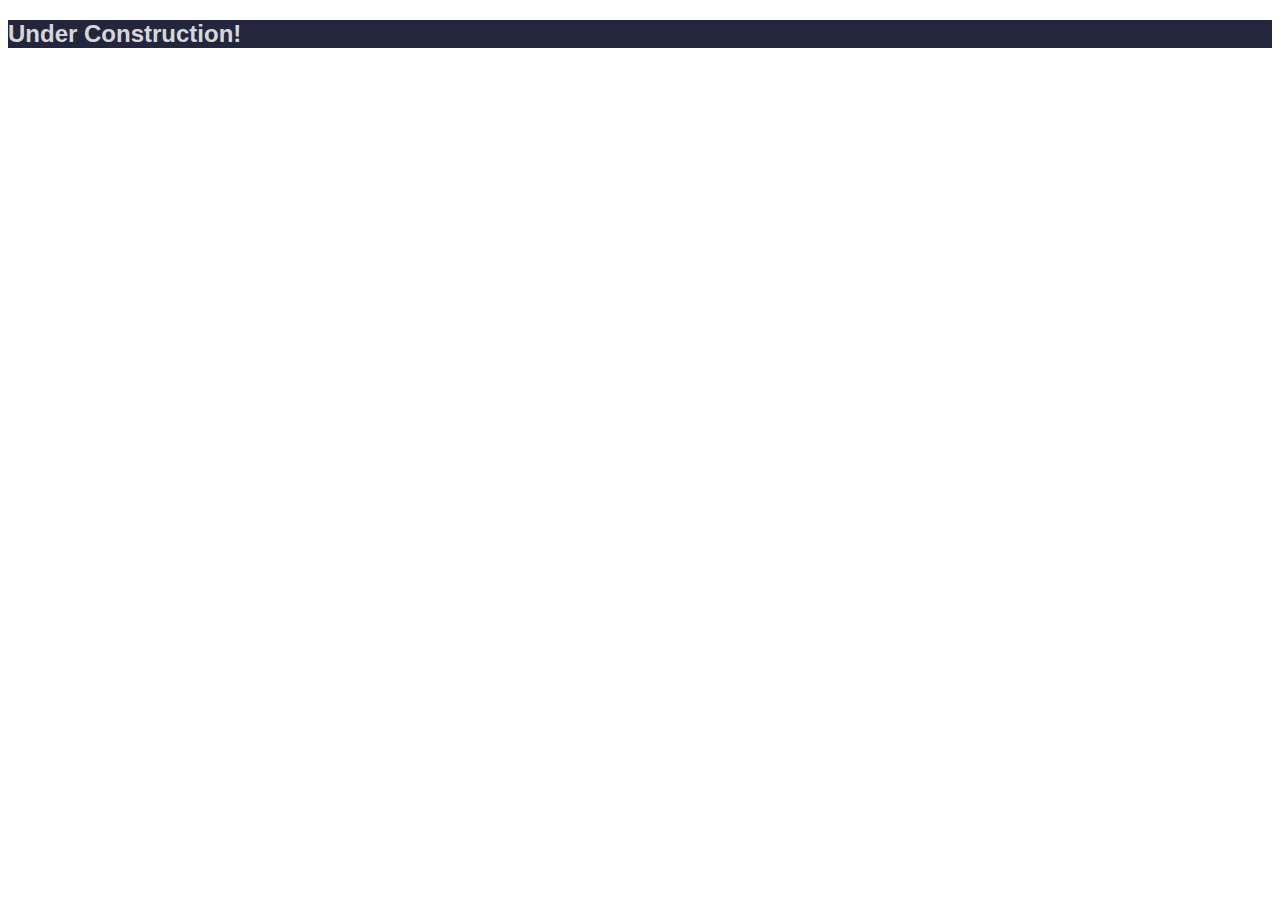
==== learnMore.html @ eca0f921 "initial commit" ====
<!doctype html>
<html lang="en">
  <head>
    <!-- Required meta tags -->
    <meta charset="utf-8">
    <meta name="viewport" content="width=device-width, initial-scale=1">

    <!-- Bootstrap CSS -->
    <link href="https://cdn.jsdelivr.net/npm/bootstrap@5.1.3/dist/css/bootstrap.min.css" rel="stylesheet" integrity="sha384-1BmE4kWBq78iYhFldvKuhfTAU6auU8tT94WrHftjDbrCEXSU1oBoqyl2QvZ6jIW3" crossorigin="anonymous">
    
    <!-- CSS --> 
    <link rel="stylesheet" href="style.css">

    <title>Learn Mayo!</title>
  </head>
  <body>
    <!-- Introduction -->
    
    <div class="container">
      <div class="row text-center title-introduction">
        <div class="col">
          <h2>Under Construction!</h2>
        </div>
      </div>
      <div class="row">
        <div class="col">
        </div>
      </div>
    </div>

    <script src="https://cdn.jsdelivr.net/npm/bootstrap@5.1.3/dist/js/bootstrap.bundle.min.js" integrity="sha384-ka7Sk0Gln4gmtz2MlQnikT1wXgYsOg+OMhuP+IlRH9sENBO0LRn5q+8nbTov4+1p" crossorigin="anonymous"></script>


  </body>
</html>
---- style.css ----
body {
  font-family: Sans-Serif;
}


.jumbotron {
  background-color: #bbc4ce;
  padding-top: 5rem;
}

.about-text, {
  color: #222;
}

.about-container {
  padding: 5px 10px;
}

.project-title {
  background-color: #bbc4ce;
}
.footer {
  color: #eaeaeaea;
  width: 100%;
  background: #23263c;
}

.card-text {
  color: #222;
}

.social-title {
  font-weight: 400;
  color: #eaeaeaea;
}

.row-about {
  opacity: 70%;
}

.instagram-icon {
  display: flex;
  justify-content: center;
}

.row-description-sosial {
  margin: 0px;
  opacity: 70%;
}

.copyright {
  opacity: 70%;
  font-weight: 350;
}

.content-title {
  color: #222;
}

.title-introduction {
  color: #eaeaeaea;
  background: #23263c;
}

.content-page {
  padding-top: 5rem;
}
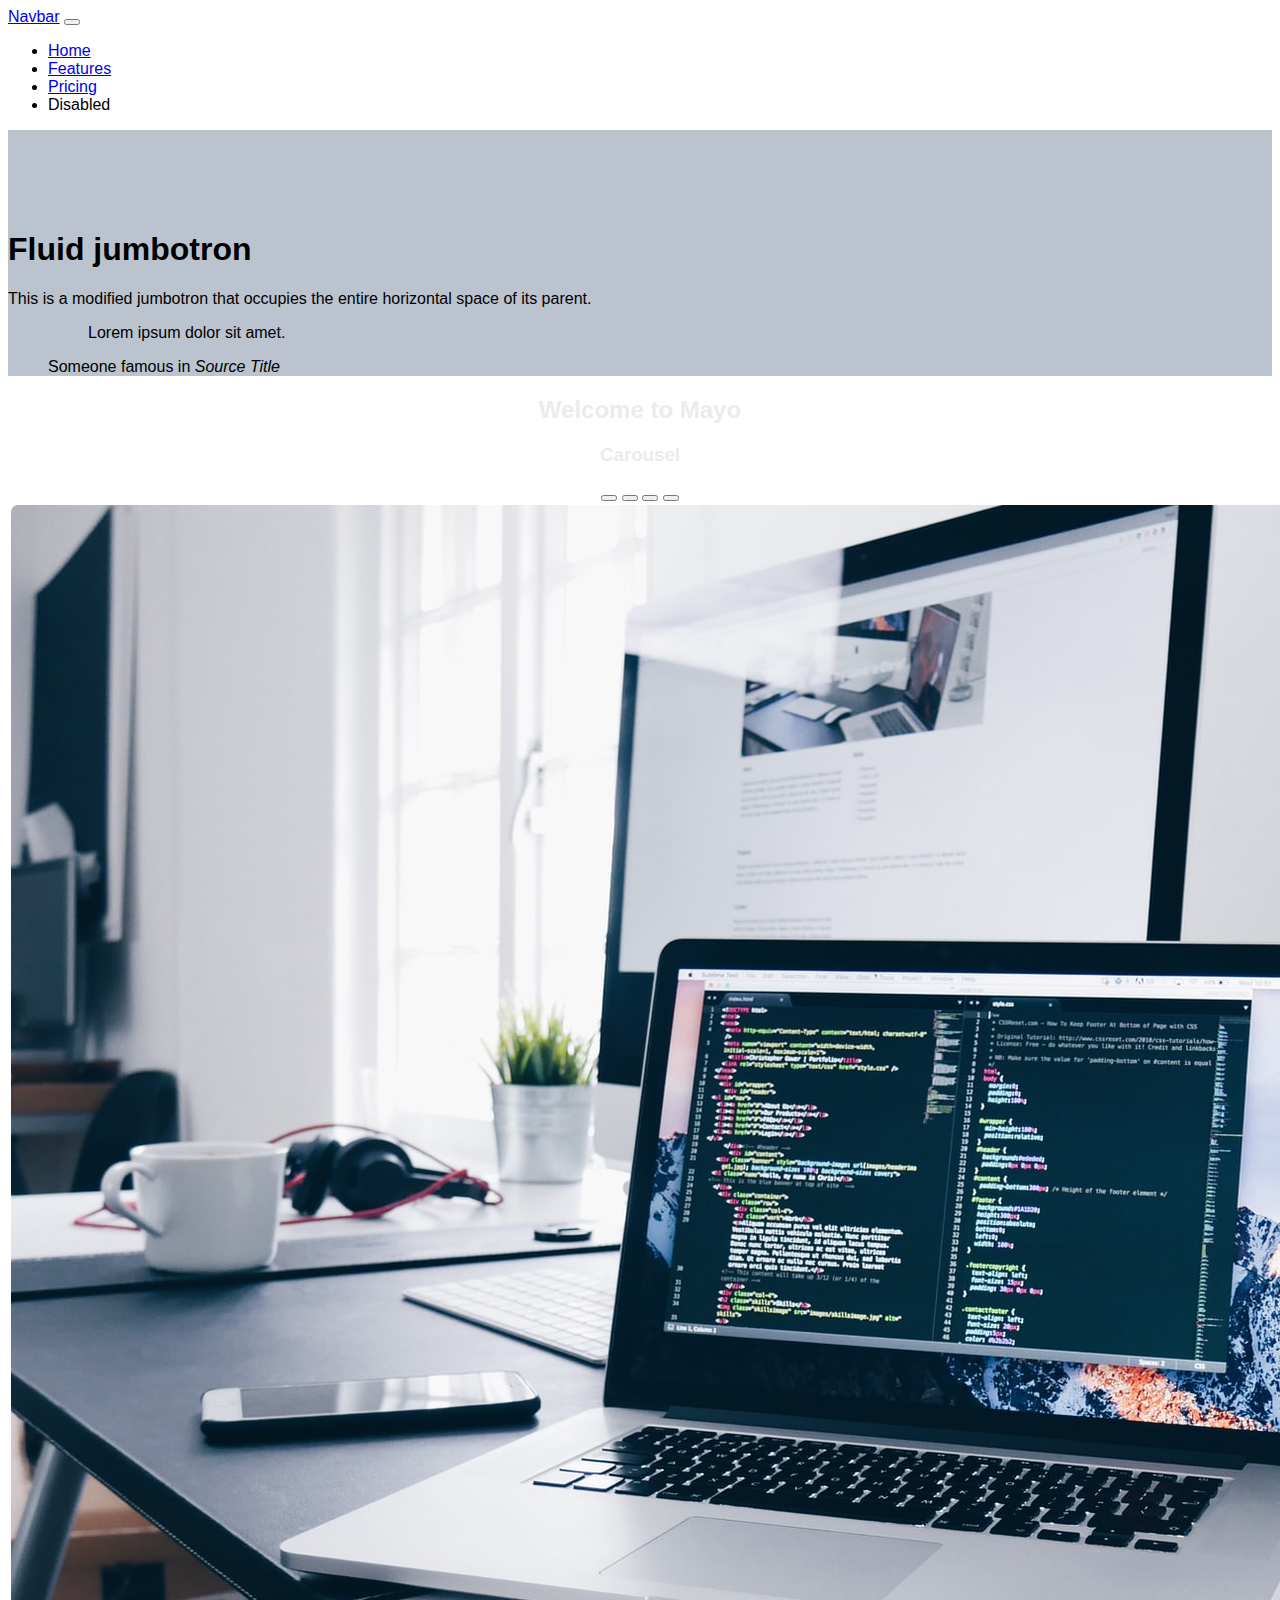
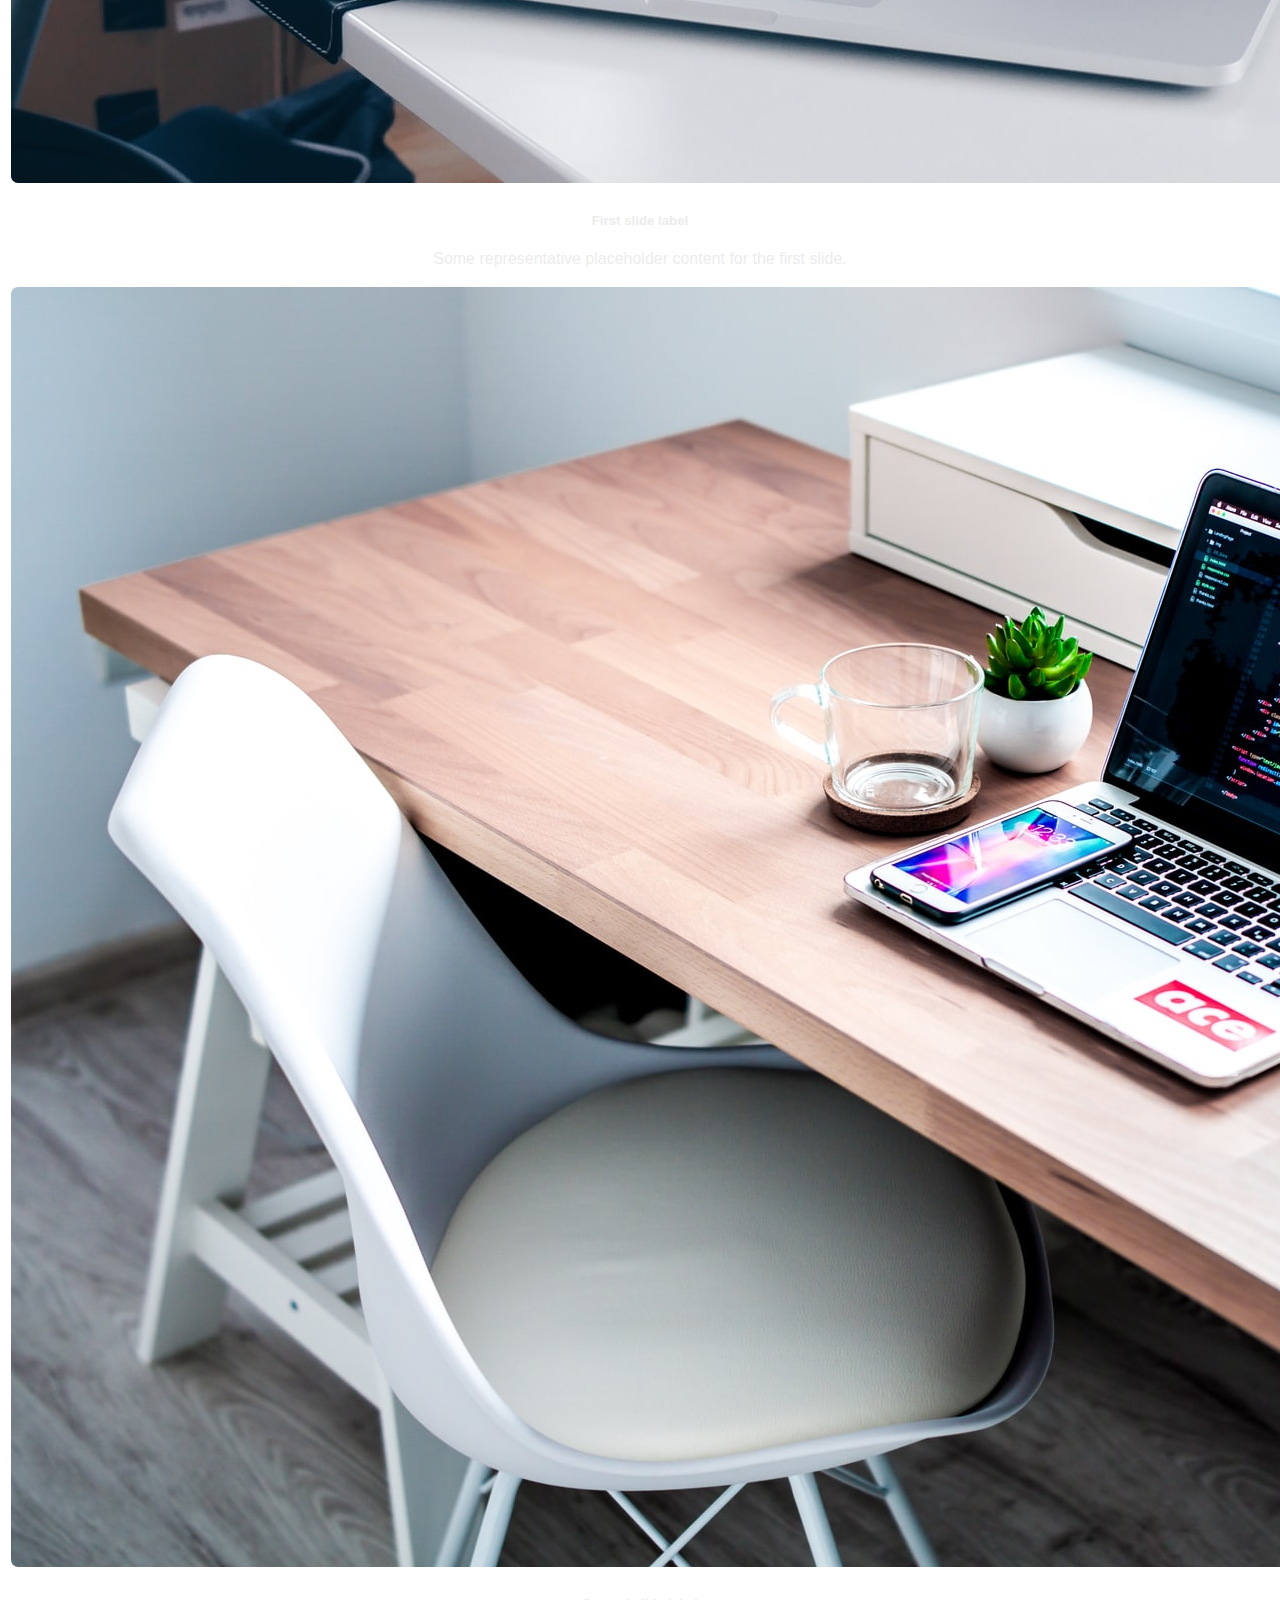
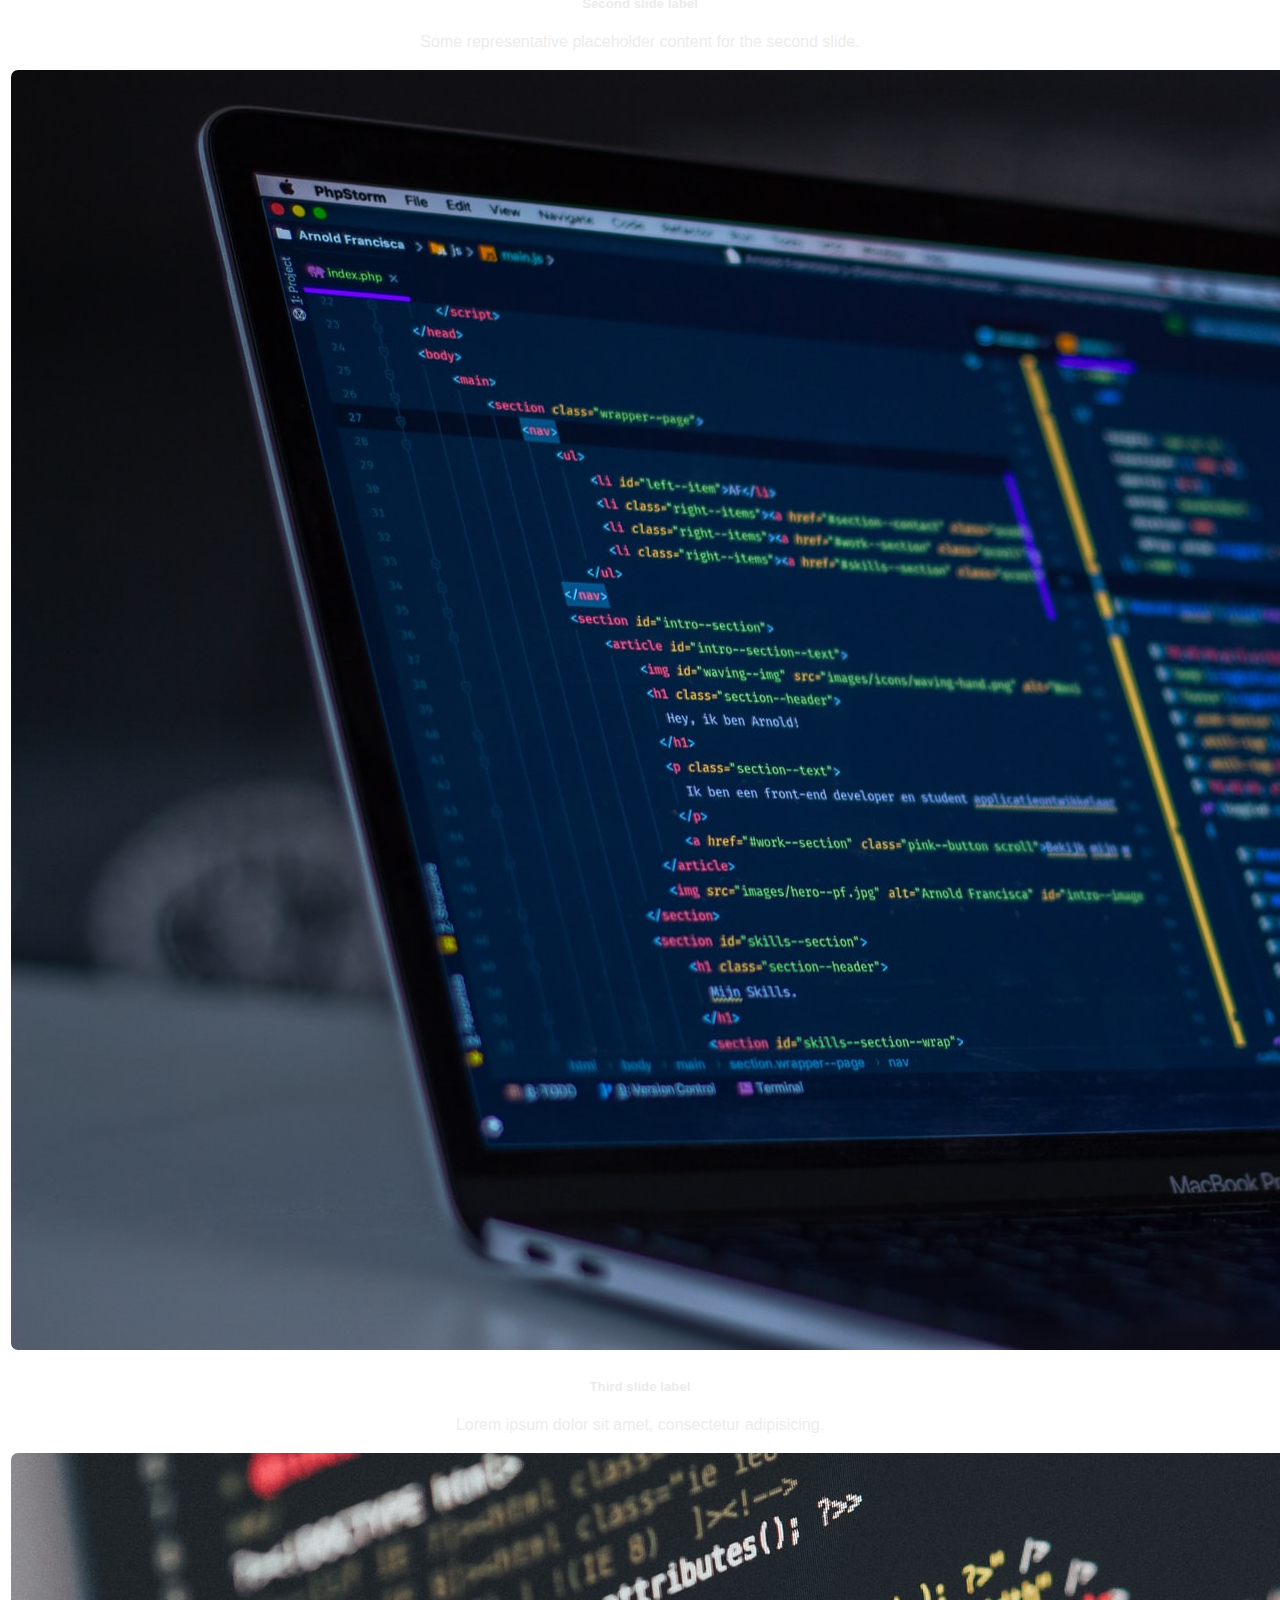
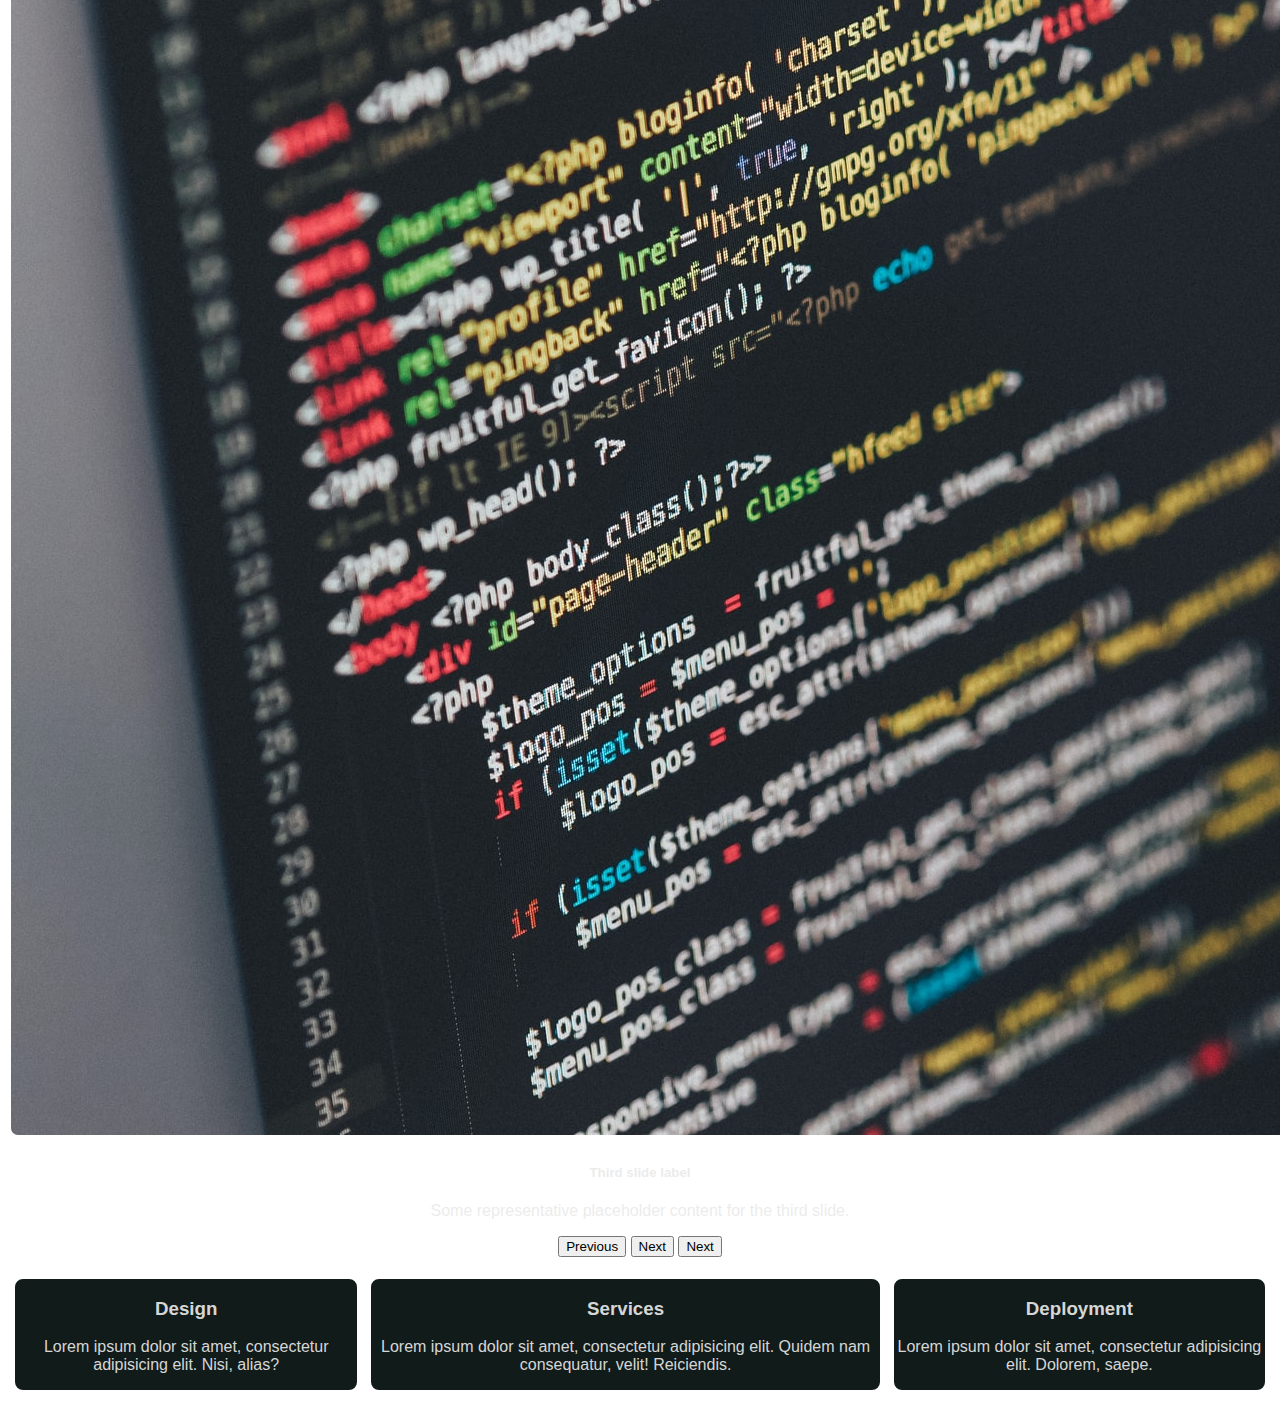
==== commit bf342442: "updated some navbar, jumbotron, and carousel on learnmore.html pages" ====
--- a/learnMore.html
+++ b/learnMore.html
@@ -14,20 +14,187 @@
     <title>Learn Mayo!</title>
   </head>
   <body>
-    <!-- Introduction -->
-    
-    <div class="container">
-      <div class="row text-center title-introduction">
-        <div class="col">
-          <h2>Under Construction!</h2>
-        </div>
-      </div>
-      <div class="row">
-        <div class="col">
-        </div>
+    <!-- Navbar -->
+    
+    <nav class="navbar navbar-expand-lg navbar-dark bg-dark fixed-top">
+      <div class="container-fluid">
+        <a class="navbar-brand" href="#">Navbar</a>
+        <button class="navbar-toggler" type="button" data-bs-toggle="collapse" data-bs-target="#navbarNav" aria-controls="navbarNav" aria-expanded="false" aria-label="Toggle navigation">
+          <span class="navbar-toggler-icon" ></span>
+        </button>
+        <div class="collapse navbar-collapse" id="navbarNav">
+          <ul class="navbar-nav">
+            <li class="nav-item">
+              <a class="nav-link active" aria-current="page" href="#" >Home</a>
+            </li>
+            <li class="nav-item">
+              <a class="nav-link" href="#">Features</a>
+            </li>
+            <li class="nav-item">
+              <a class="nav-link" href="#">Pricing</a>
+            </li>
+            <li class="nav-item">
+              <a class="nav-link disabled">Disabled</a>
+            </li>
+          </ul>
+        </div>
+      </div>
+    </nav>
+    
+    <!-- Jumbotron -->
+    
+    <div class="jumbotron jumbotron-fluid">
+      <div class="container">
+        <h1 class="display-4">Fluid jumbotron</h1>
+        <p class="lead">This is a modified jumbotron that occupies the entire horizontal space of its parent.</p>
+        
+        <figure>
+          <blockquote class="blockquote">
+            <p>Lorem ipsum dolor sit amet.</p>
+          </blockquote>
+          <figcaption class="blockquote-footer">
+            Someone famous in <cite title="Source Title">Source Title</cite>
+          </figcaption>
+        </figure>
+        
       </div>
     </div>
-
+    
+    <!-- Carousel -->
+    
+    <div class="container-fluid outer-carousel bg-dark p-3">
+      <h2>Welcome to Mayo</h2>
+      <div class="container justify-content-center">
+        <div class="row text-center">
+          <h3 style="color:#eaeaeaea">Carousel</h3>
+          <div class="col">
+            
+            <div id="carouselExampleCaptions" class="carousel slide" data-bs-ride="carousel">
+                  <div class="carousel-indicators">
+                    <button type="button" data-bs-target="#carouselExampleCaptions" data-bs-slide-to="0" class="active" aria-current="true" aria-label="Slide 1"></button>
+                    <button type="button" data-bs-target="#carouselExampleCaptions" data-bs-slide-to="1" aria-label="Slide 2"></button>
+                    <button type="button" data-bs-target="#carouselExampleCaptions" data-bs-slide-to="2" aria-label="Slide 3"></button>
+                    <button type="button" data-bs-target="#carouselExampleCaptions" data-bs-slide-to="3" aria-label="Slide 4"></button>
+                  </div>
+                  <div class="carousel-inner">
+                    <div class="carousel-item active">
+                      <img src="img/carouselimg/carousel1.jpg" class="d-block w-100" alt="...">
+                      <div class="carousel-caption d-block">
+                        <h5>First slide label</h5>
+                        <p>Some representative placeholder content for the first slide.</p>
+                      </div>
+                    </div>
+                    <div class="carousel-item">
+                      <img src="img/carouselimg/carousel2.jpg" class="d-block w-100" alt="...">
+                      <div class="carousel-caption d-block">
+                        <h5>Second slide label</h5>
+                        <p>Some representative placeholder content for the second slide.</p>
+                      </div>
+                    </div>
+                    <div class="carousel-item">
+                      <img src="img/carouselimg/carousel3.jpg" class="d-block w-100" alt="...">
+                      <div class="carousel-caption d-block">
+                        <h5>Third slide label</h5>
+                        <p>Lorem ipsum dolor sit amet, consectetur adipisicing.</p>
+                      </div>
+                    </div>
+                    <div class="carousel-item">
+                      <img src="img/carouselimg/carousel4.jpg" class="d-block w-100" alt="...">
+                      <div class="carousel-caption d-block">
+                        <h5>Third slide label</h5>
+                        <p>Some representative placeholder content for the third slide.</p>
+                      </div>
+                    </div>
+                  </div>
+                  <button class="carousel-control-prev" type="button" data-bs-target="#carouselExampleCaptions" data-bs-slide="prev">
+                    <span class="carousel-control-prev-icon" aria-hidden="true"></span>
+                    <span class="visually-hidden">Previous</span>
+                  </button>
+                  <button class="carousel-control-next" type="button" data-bs-target="#carouselExampleCaptions" data-bs-slide="next">
+                    <span class="carousel-control-next-icon" aria-hidden="true"></span>
+                    <span class="visually-hidden">Next</span>
+                  </button>
+                  <button class="carousel-control-next" type="button" data-bs-target="#carouselExampleCaptions" data-bs-slide="next">
+                    <span class="carousel-control-next-icon" aria-hidden="true"></span>
+                    <span class="visually-hidden">Next</span>
+                  </button>
+                </div>
+            
+          </div>
+        </div>
+        <div class="row card-carousel">
+          <div class="col">
+           <div class="row card-carousel-container">
+             <div class="col" style="background: #111b1a; color: #eaeaeaea;">
+               <h3 class="text-center">Design</h3>
+               <p>Lorem ipsum dolor sit amet, consectetur adipisicing elit. Nisi, alias?</p>
+             </div>
+             <div class="col" style="background: #111b1a; color: #eaeaeaea;">
+               <h3 class="text-center">Services</h3>
+               <p>Lorem ipsum dolor sit amet, consectetur adipisicing elit. Quidem nam consequatur, velit! Reiciendis.</p>
+             </div>
+             <div class="col" style="background: #111b1a; color: #eaeaeaea;">
+               <h3 class="text-center">Deployment</h3>
+               <p>Lorem ipsum dolor sit amet, consectetur adipisicing elit. Dolorem, saepe.</p>
+             </div>
+           </div>
+          </div>
+        </div>
+      </div>
+    </div>
+    
+    <!--
+    <div id="carouselExampleCaptions" class="carousel slide" data-bs-ride="carousel">
+      <div class="carousel-indicators">
+        <button type="button" data-bs-target="#carouselExampleCaptions" data-bs-slide-to="0" class="active" aria-current="true" aria-label="Slide 1"></button>
+        <button type="button" data-bs-target="#carouselExampleCaptions" data-bs-slide-to="1" aria-label="Slide 2"></button>
+        <button type="button" data-bs-target="#carouselExampleCaptions" data-bs-slide-to="2" aria-label="Slide 3"></button>
+        <button type="button" data-bs-target="#carouselExampleCaptions" data-bs-slide-to="3" aria-label="Slide 4"></button>
+      </div>
+      <div class="carousel-inner">
+        <div class="carousel-item active">
+          <img src="img/carouselimg/carousel1.jpg" class="d-block w-100" alt="...">
+          <div class="carousel-caption d-block">
+            <h5>First slide label</h5>
+            <p>Some representative placeholder content for the first slide.</p>
+          </div>
+        </div>
+        <div class="carousel-item">
+          <img src="img/carouselimg/carousel2.jpg" class="d-block w-100" alt="...">
+          <div class="carousel-caption d-block">
+            <h5>Second slide label</h5>
+            <p>Some representative placeholder content for the second slide.</p>
+          </div>
+        </div>
+        <div class="carousel-item">
+          <img src="img/carouselimg/carousel3.jpg" class="d-block w-100" alt="...">
+          <div class="carousel-caption d-block">
+            <h5>Third slide label</h5>
+            <p>Lorem ipsum dolor sit amet, consectetur adipisicing.</p>
+          </div>
+        </div>
+        <div class="carousel-item">
+          <img src="img/carouselimg/carousel4.jpg" class="d-block w-100" alt="...">
+          <div class="carousel-caption d-block">
+            <h5>Third slide label</h5>
+            <p>Some representative placeholder content for the third slide.</p>
+          </div>
+        </div>
+      </div>
+      <button class="carousel-control-prev" type="button" data-bs-target="#carouselExampleCaptions" data-bs-slide="prev">
+        <span class="carousel-control-prev-icon" aria-hidden="true"></span>
+        <span class="visually-hidden">Previous</span>
+      </button>
+      <button class="carousel-control-next" type="button" data-bs-target="#carouselExampleCaptions" data-bs-slide="next">
+        <span class="carousel-control-next-icon" aria-hidden="true"></span>
+        <span class="visually-hidden">Next</span>
+      </button>
+      <button class="carousel-control-next" type="button" data-bs-target="#carouselExampleCaptions" data-bs-slide="next">
+        <span class="carousel-control-next-icon" aria-hidden="true"></span>
+        <span class="visually-hidden">Next</span>
+      </button>
+    </div>
+-->
     <script src="https://cdn.jsdelivr.net/npm/bootstrap@5.1.3/dist/js/bootstrap.bundle.min.js" integrity="sha384-ka7Sk0Gln4gmtz2MlQnikT1wXgYsOg+OMhuP+IlRH9sENBO0LRn5q+8nbTov4+1p" crossorigin="anonymous"></script>
 
 
--- a/style.css
+++ b/style.css
@@ -8,7 +8,7 @@
   padding-top: 5rem;
 }
 
-.about-text, {
+.about-text {
   color: #222;
 }
 
@@ -65,3 +65,26 @@
 .content-page {
   padding-top: 5rem;
 }
+
+.card-carousel-container {
+  display: flex;
+  margin: 0px;
+  justify-content: space-evenly;
+}
+
+.card-carousel-container .col {
+  border: white solid 2px;
+  border-radius: 10px;
+  margin: 5px;
+  margin-top: 20px;
+}
+
+.carousel-inner .carousel-item img{
+  border-radius: 10px;
+  border: white solid 3px;
+}
+
+.outer-carousel {
+  color: #eaeaeaea;
+  text-align: center;
+}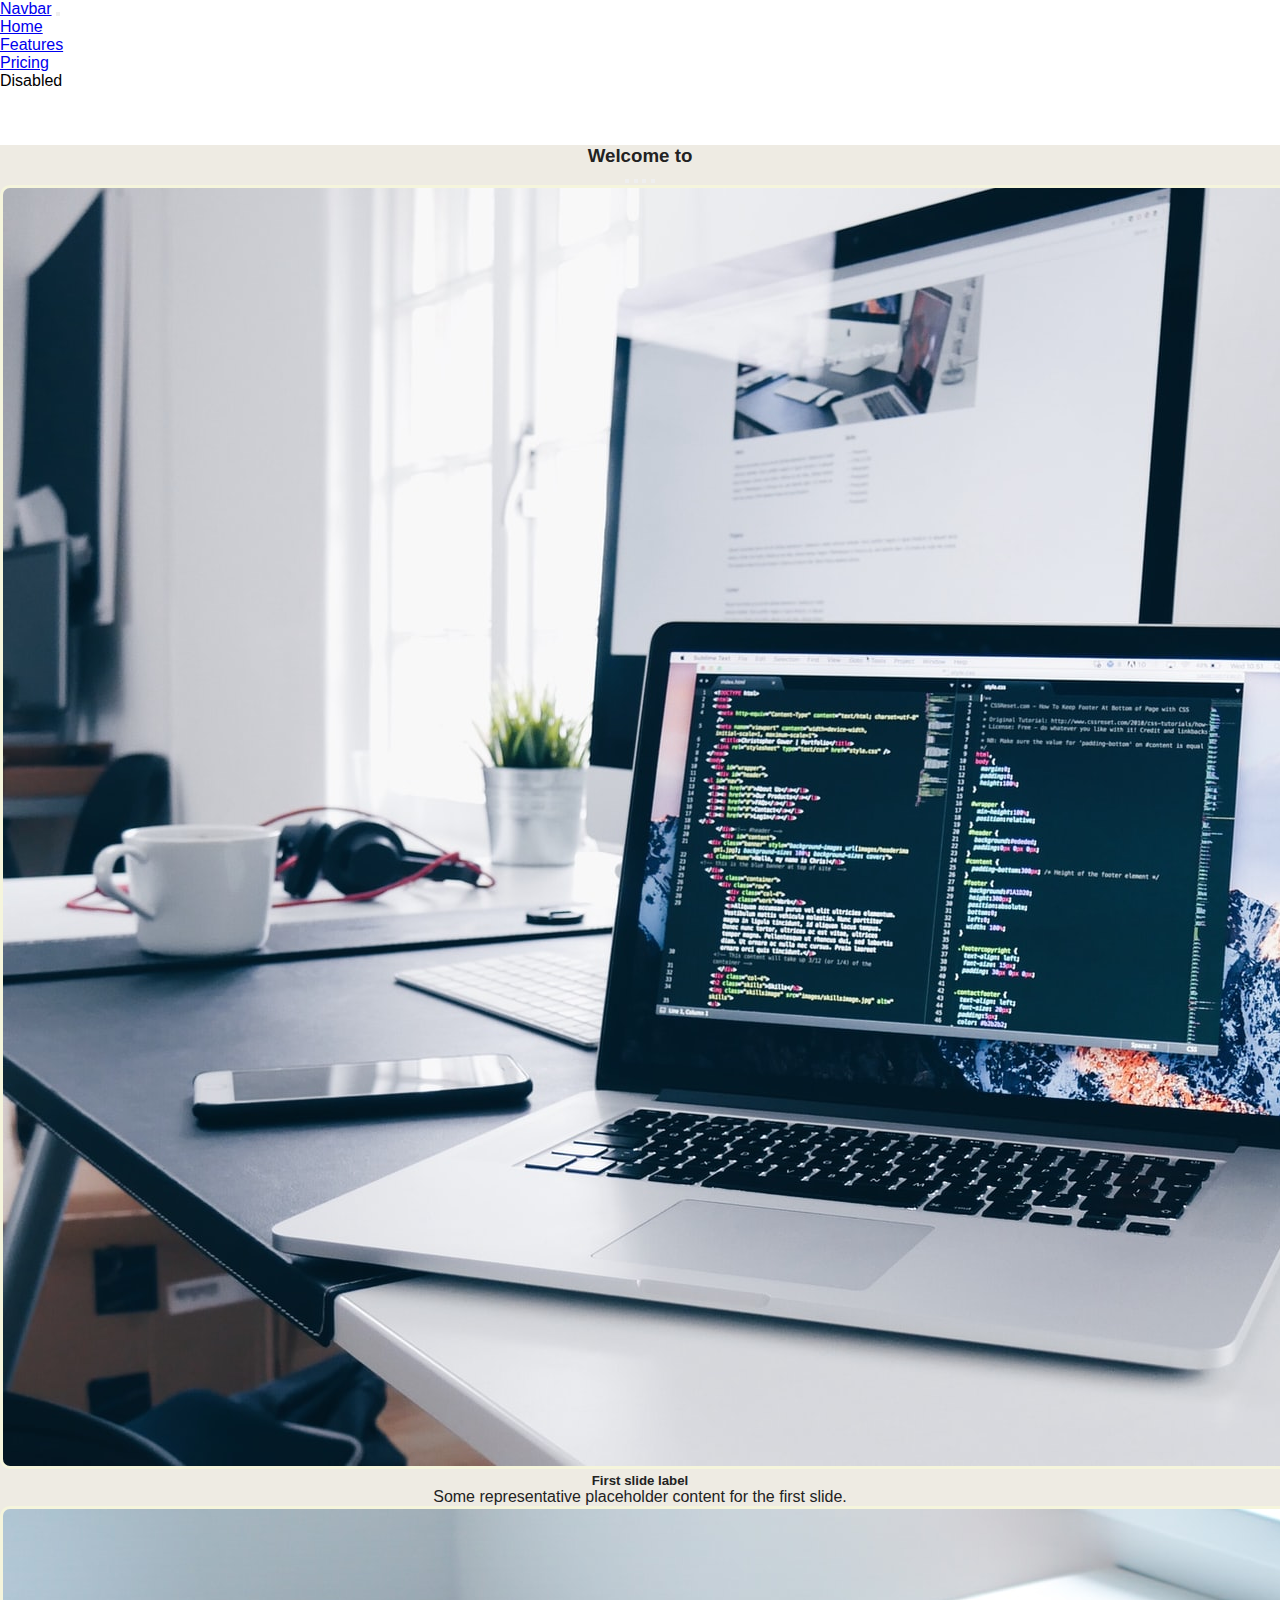
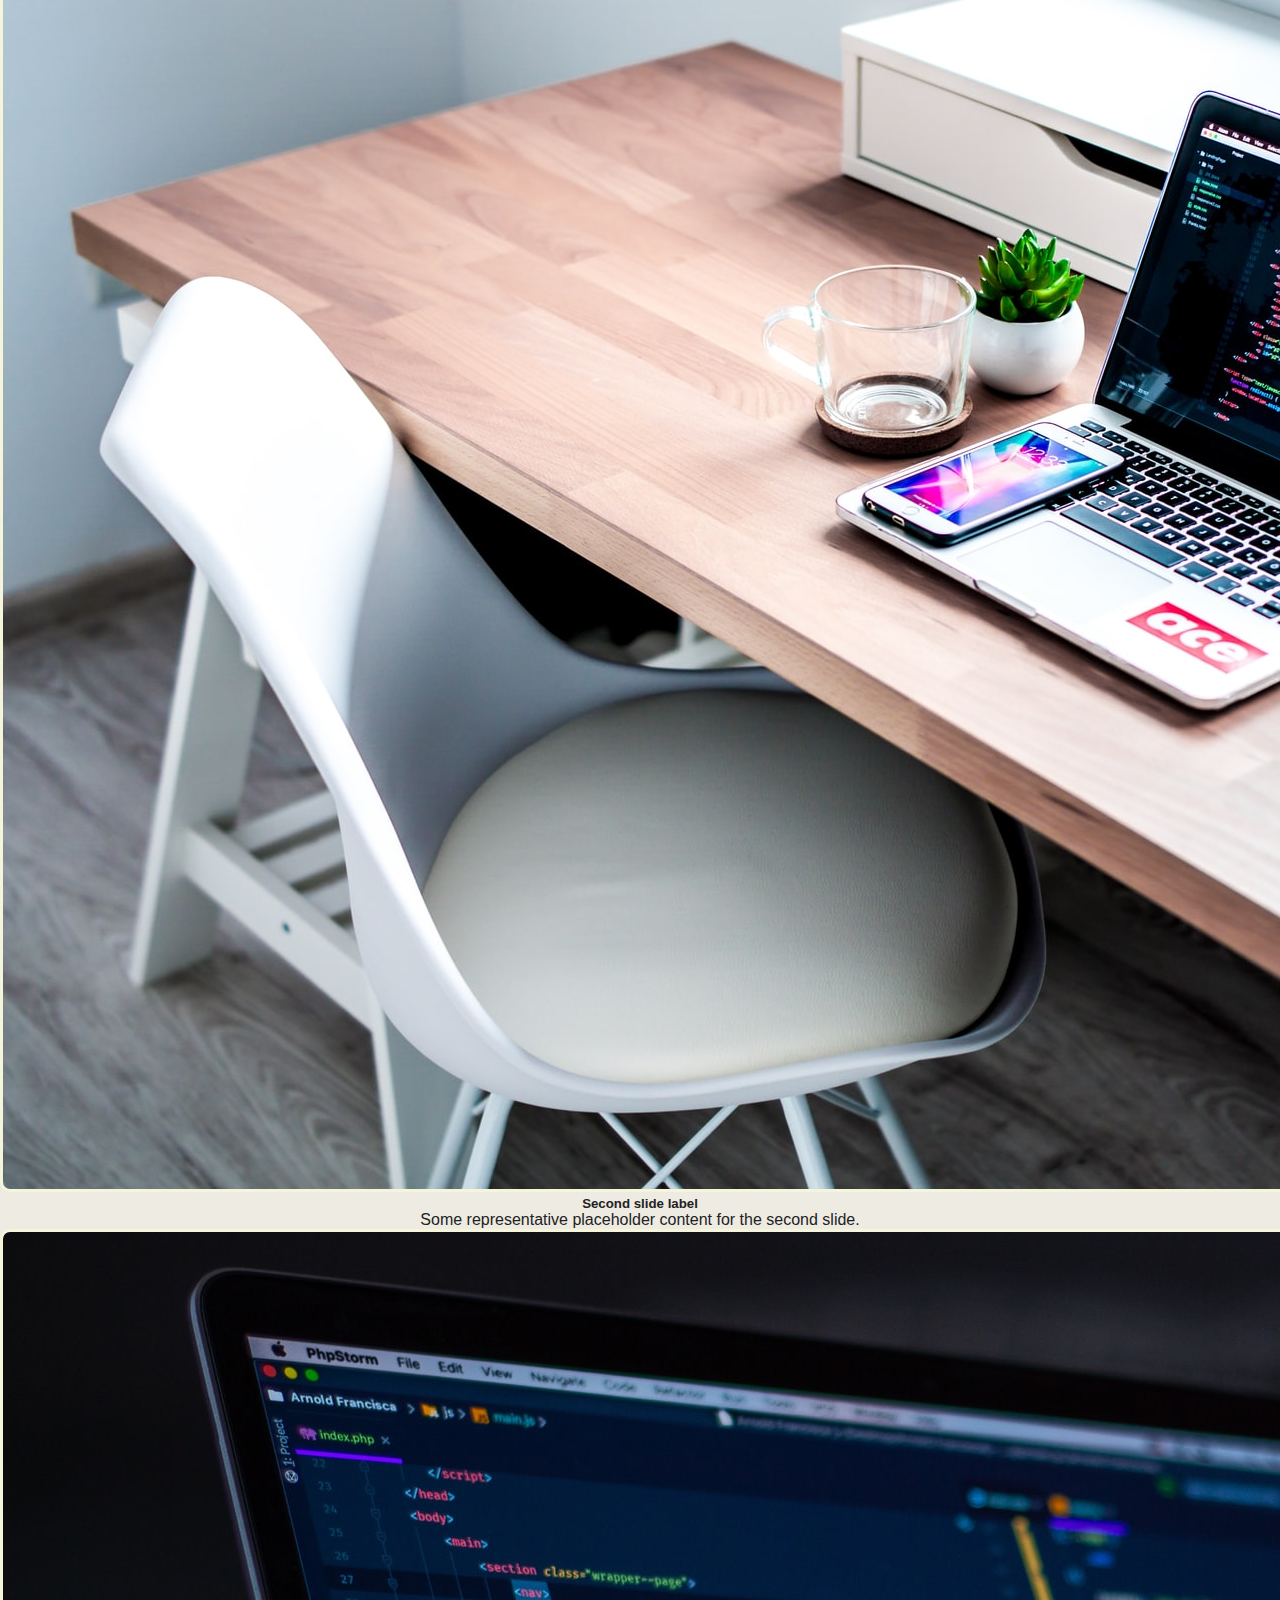
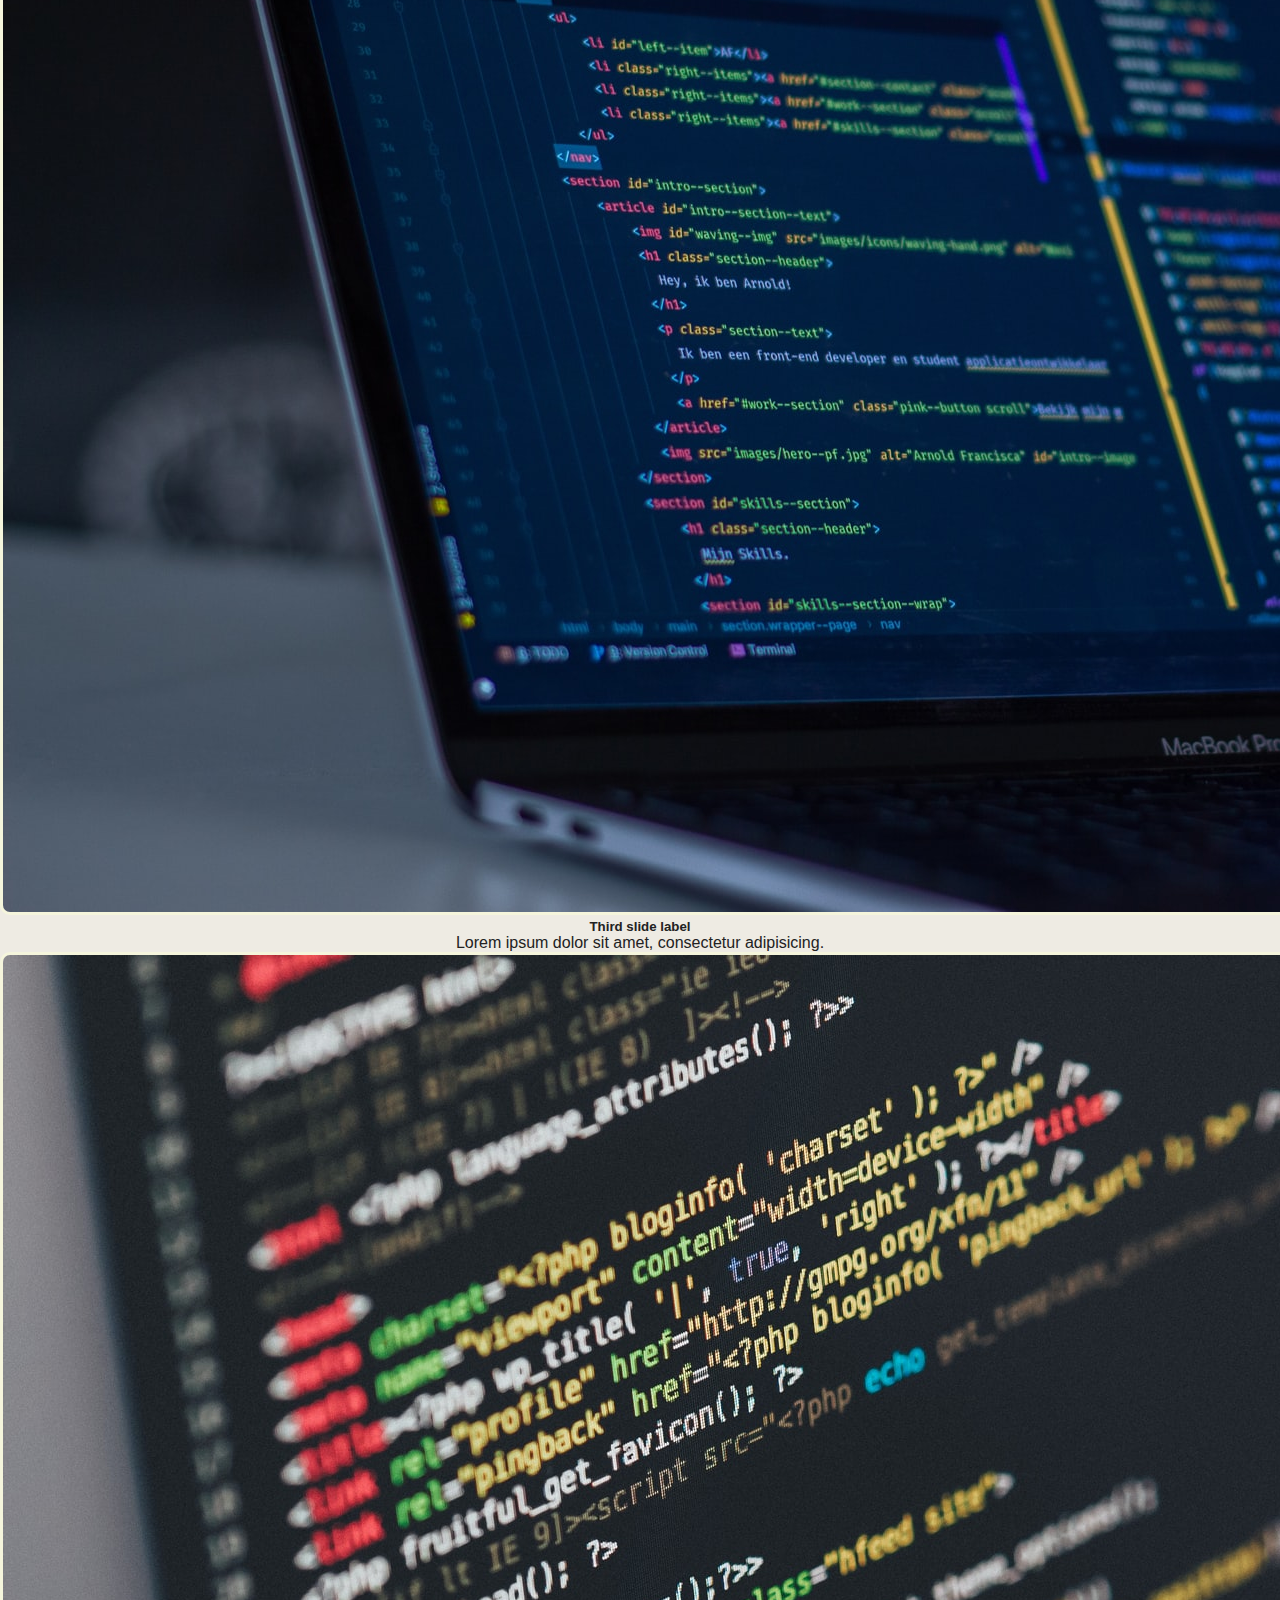
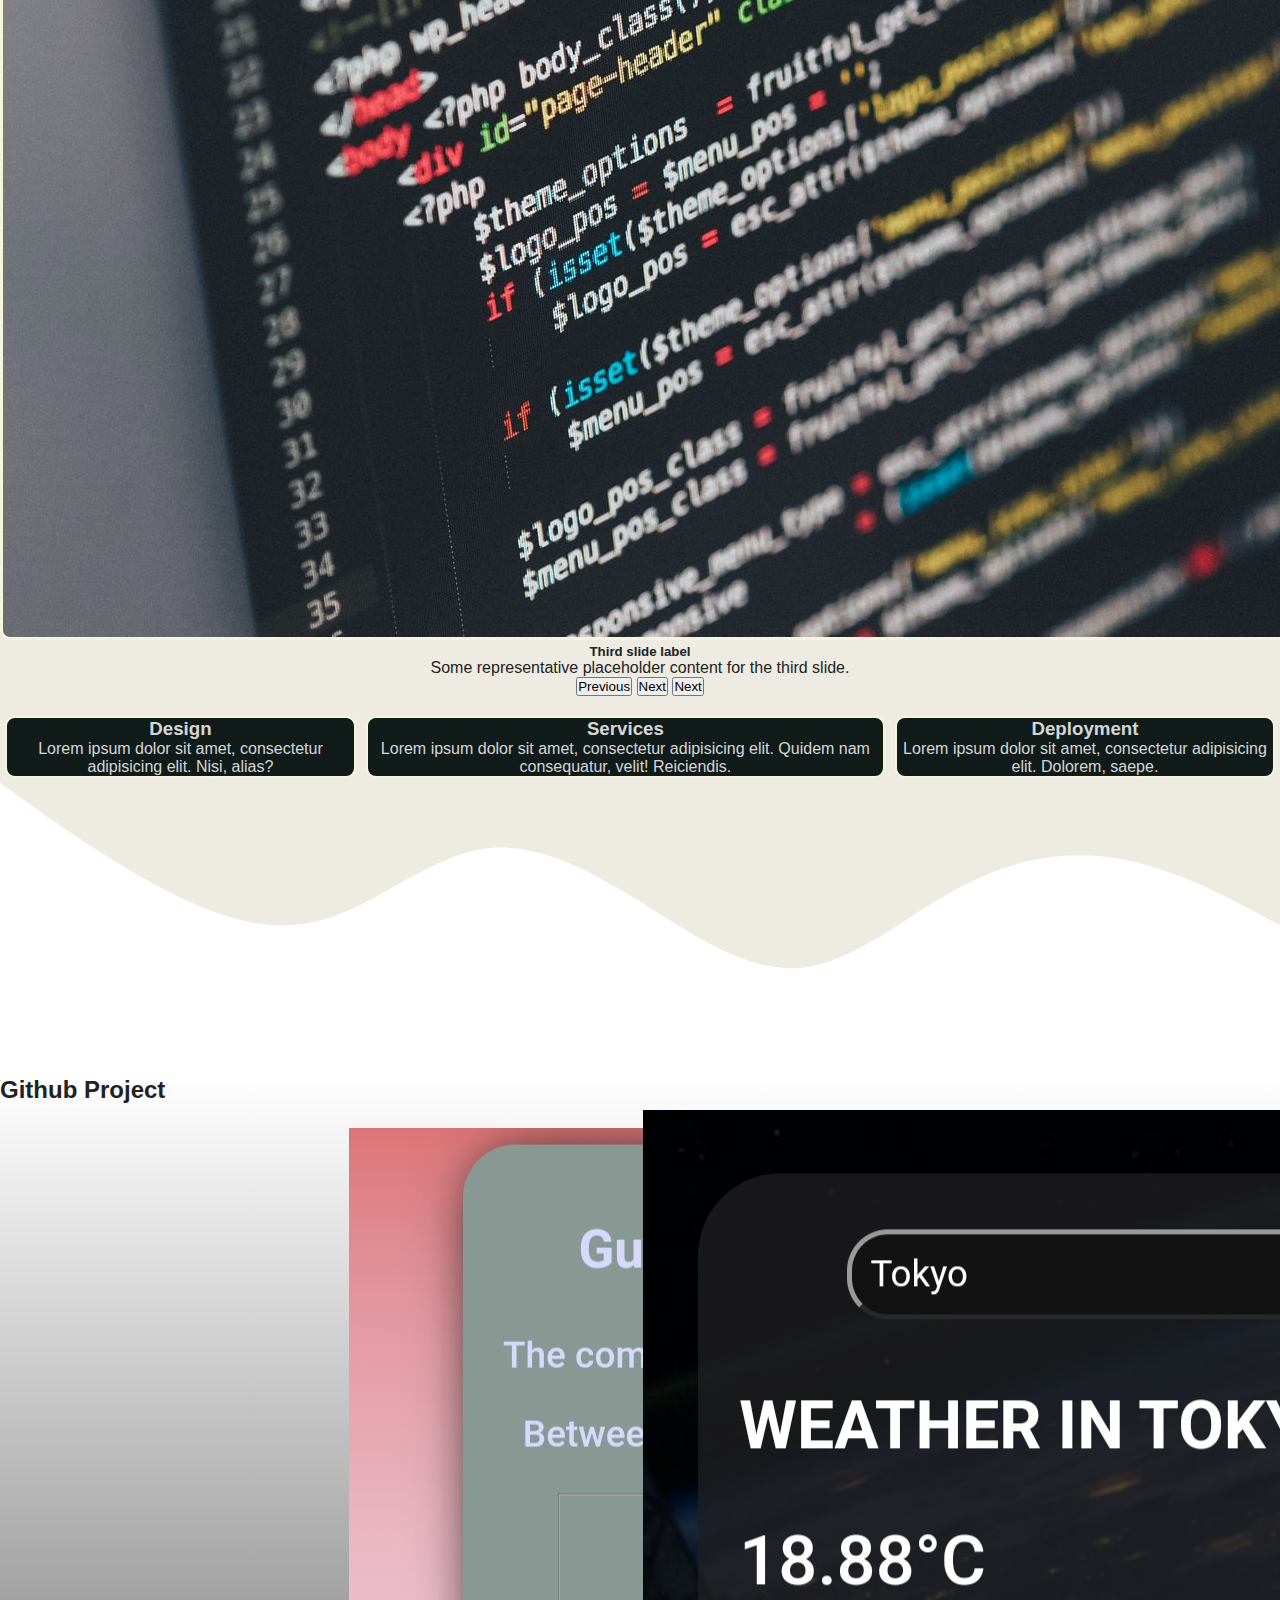
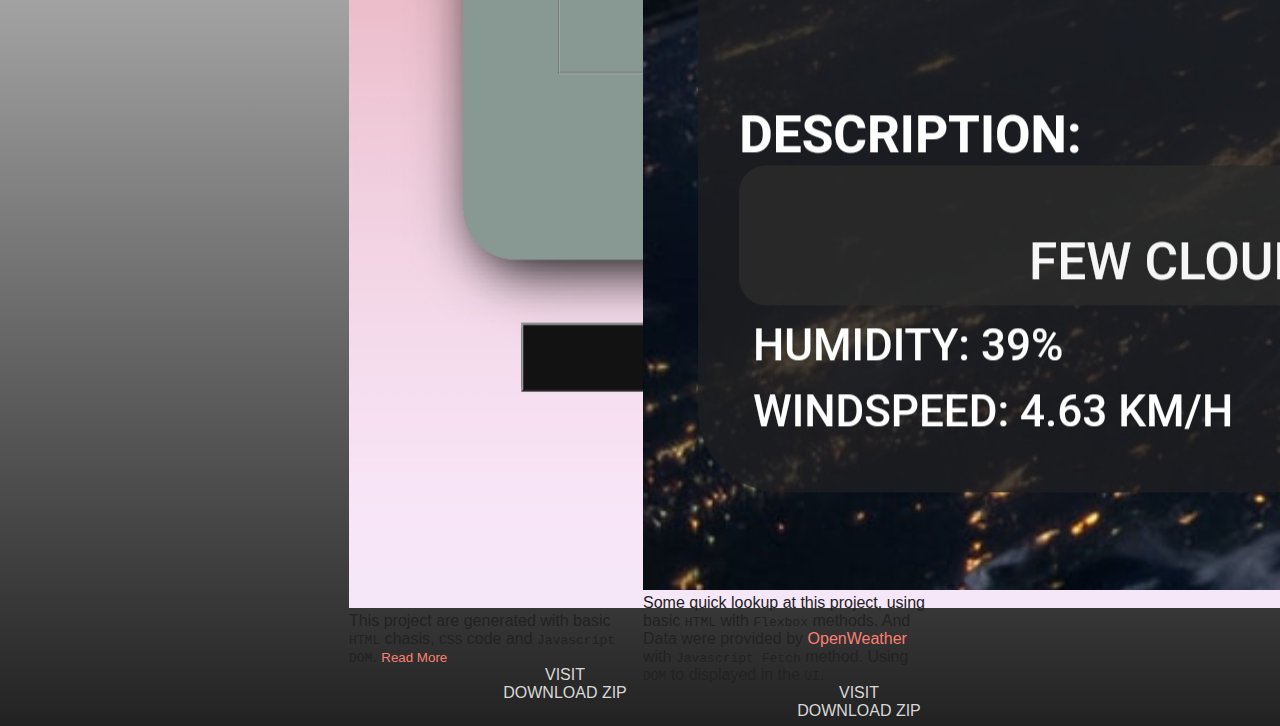
==== commit 39b0e70f: "Filling some feature in learnMore.html files: Project, show hide feature and downloads." ====
--- a/learnMore.html
+++ b/learnMore.html
@@ -25,7 +25,7 @@
         <div class="collapse navbar-collapse" id="navbarNav">
           <ul class="navbar-nav">
             <li class="nav-item">
-              <a class="nav-link active" aria-current="page" href="#" >Home</a>
+              <a class="nav-link active" aria-current="page" href="index.html" >Home</a>
             </li>
             <li class="nav-item">
               <a class="nav-link" href="#">Features</a>
@@ -40,33 +40,13 @@
         </div>
       </div>
     </nav>
-    
-    <!-- Jumbotron -->
-    
-    <div class="jumbotron jumbotron-fluid">
-      <div class="container">
-        <h1 class="display-4">Fluid jumbotron</h1>
-        <p class="lead">This is a modified jumbotron that occupies the entire horizontal space of its parent.</p>
-        
-        <figure>
-          <blockquote class="blockquote">
-            <p>Lorem ipsum dolor sit amet.</p>
-          </blockquote>
-          <figcaption class="blockquote-footer">
-            Someone famous in <cite title="Source Title">Source Title</cite>
-          </figcaption>
-        </figure>
-        
-      </div>
-    </div>
-    
+  
     <!-- Carousel -->
     
-    <div class="container-fluid outer-carousel bg-dark p-3">
-      <h2>Welcome to Mayo</h2>
+    <div class="container-fluid outer-carousel p-3">
       <div class="container justify-content-center">
         <div class="row text-center">
-          <h3 style="color:#eaeaeaea">Carousel</h3>
+          <h3 style="color:#222">Welcome to </h3>
           <div class="col">
             
             <div id="carouselExampleCaptions" class="carousel slide" data-bs-ride="carousel">
@@ -142,59 +122,46 @@
         </div>
       </div>
     </div>
+ 
+   <svg xmlns="http://www.w3.org/2000/svg" viewBox="0 0 1440 320"><path fill="#eeebe3" fill-opacity="1" d="M0,0L30,21.3C60,43,120,85,180,117.3C240,149,300,171,360,154.7C420,139,480,85,540,74.7C600,64,660,96,720,133.3C780,171,840,213,900,208C960,203,1020,149,1080,117.3C1140,85,1200,75,1260,85.3C1320,96,1380,128,1410,144L1440,160L1440,0L1410,0C1380,0,1320,0,1260,0C1200,0,1140,0,1080,0C1020,0,960,0,900,0C840,0,780,0,720,0C660,0,600,0,540,0C480,0,420,0,360,0C300,0,240,0,180,0C120,0,60,0,30,0L0,0Z"></path></svg>
     
-    <!--
-    <div id="carouselExampleCaptions" class="carousel slide" data-bs-ride="carousel">
-      <div class="carousel-indicators">
-        <button type="button" data-bs-target="#carouselExampleCaptions" data-bs-slide-to="0" class="active" aria-current="true" aria-label="Slide 1"></button>
-        <button type="button" data-bs-target="#carouselExampleCaptions" data-bs-slide-to="1" aria-label="Slide 2"></button>
-        <button type="button" data-bs-target="#carouselExampleCaptions" data-bs-slide-to="2" aria-label="Slide 3"></button>
-        <button type="button" data-bs-target="#carouselExampleCaptions" data-bs-slide-to="3" aria-label="Slide 4"></button>
+    <!-- Project content --> 
+    <div class="container-fluid card-container-fluid">
+      <div class="row">
+        <div class="col text-center">
+          <h2 style="color: #222; font-family:Sans-Serif; margin-top:5px;">Github Project</h2>
+        </div>
       </div>
-      <div class="carousel-inner">
-        <div class="carousel-item active">
-          <img src="img/carouselimg/carousel1.jpg" class="d-block w-100" alt="...">
-          <div class="carousel-caption d-block">
-            <h5>First slide label</h5>
-            <p>Some representative placeholder content for the first slide.</p>
+      <div class="row card-container co">
+        <div class="col-md m-2 card-container">
+          <div class="card" style="width: 18rem;">
+            <img src="img/guessthenumberproject.jpg" class="card-img-top" alt="...">
+            <div class="card-body">
+              <p class="card-text">This project are generated with basic <code>HTML</code> chasis, <code>CSS</code> code and <code>Javascript DOM</code>. <button class="paragraph-button" onclick="showHide()">Read More</button></p>
+              <div class="dom-event">
+              </div>
+              <a href="https://mayopi.github.io/guess-the-number/" class="button-card 
+               btn-primary">Visit</a>
+               <a href="download/GuessTheNumber.zip" download class="download-btn mt-2 btn-primary">Download Zip</a>
+            </div>
           </div>
         </div>
-        <div class="carousel-item">
-          <img src="img/carouselimg/carousel2.jpg" class="d-block w-100" alt="...">
-          <div class="carousel-caption d-block">
-            <h5>Second slide label</h5>
-            <p>Some representative placeholder content for the second slide.</p>
-          </div>
-        </div>
-        <div class="carousel-item">
-          <img src="img/carouselimg/carousel3.jpg" class="d-block w-100" alt="...">
-          <div class="carousel-caption d-block">
-            <h5>Third slide label</h5>
-            <p>Lorem ipsum dolor sit amet, consectetur adipisicing.</p>
-          </div>
-        </div>
-        <div class="carousel-item">
-          <img src="img/carouselimg/carousel4.jpg" class="d-block w-100" alt="...">
-          <div class="carousel-caption d-block">
-            <h5>Third slide label</h5>
-            <p>Some representative placeholder content for the third slide.</p>
+        <div class="col-md m-2 card-container">
+          <div class="card" style="width: 18rem;">
+            <img src="img/weatherappproject.jpg" class="card-img-top" alt="...">
+            <div class="card-body">
+              <p class="card-text">Some quick lookup at this project, using basic <code>HTML</code> with <code>Flexbox</code> methods. And Data were provided by <a class="API-link" href="https://www.openweathermap.org" style="text-decoration:none; color:salmon;">OpenWeather</a> with <code>Javascript Fetch</code> method. Using <code>DOM</code> to displayed in the <code>UI</code>.</p>
+              <a href="https://mayopi.github.io/WeatherApp/" class="button-card btn-primary">Visit</a>
+              <a href="download/WeatherApp.zip" download class="download-btn mt-2 btn-primary">Download Zip</a>
+            </div>
           </div>
         </div>
       </div>
-      <button class="carousel-control-prev" type="button" data-bs-target="#carouselExampleCaptions" data-bs-slide="prev">
-        <span class="carousel-control-prev-icon" aria-hidden="true"></span>
-        <span class="visually-hidden">Previous</span>
-      </button>
-      <button class="carousel-control-next" type="button" data-bs-target="#carouselExampleCaptions" data-bs-slide="next">
-        <span class="carousel-control-next-icon" aria-hidden="true"></span>
-        <span class="visually-hidden">Next</span>
-      </button>
-      <button class="carousel-control-next" type="button" data-bs-target="#carouselExampleCaptions" data-bs-slide="next">
-        <span class="carousel-control-next-icon" aria-hidden="true"></span>
-        <span class="visually-hidden">Next</span>
-      </button>
     </div>
--->
+    <!-- Independent Script --> 
+    <script src="script/learnMoreScript.js"></script>
+    
+    <!-- Bootstrap CDN --> 
     <script src="https://cdn.jsdelivr.net/npm/bootstrap@5.1.3/dist/js/bootstrap.bundle.min.js" integrity="sha384-ka7Sk0Gln4gmtz2MlQnikT1wXgYsOg+OMhuP+IlRH9sENBO0LRn5q+8nbTov4+1p" crossorigin="anonymous"></script>
 
 
--- a/style.css
+++ b/style.css
@@ -1,3 +1,9 @@
+
+* {
+  margin: 0;
+  padding: 0;
+}
+
 body {
   font-family: Sans-Serif;
 }
@@ -73,7 +79,7 @@
 }
 
 .card-carousel-container .col {
-  border: white solid 2px;
+  border: beige solid 2px;
   border-radius: 10px;
   margin: 5px;
   margin-top: 20px;
@@ -81,10 +87,105 @@
 
 .carousel-inner .carousel-item img{
   border-radius: 10px;
-  border: white solid 3px;
+  border: beige solid 3px;
 }
 
 .outer-carousel {
+  color: #222;
+  text-align: center;
+  background: #eeebe3;
+  margin-top: 55px;
+}
+
+.card-container-fluid {
+  background-image: linear-gradient( rgb(255,255,255,0),rgba(34,34,34,1));
+}
+
+.card-container {
+  display: flex;
+  justify-content: center;
+  align-items: center;
+  padding: 3px;
+  border-radius: 20px;
+}
+
+.card-body {
+  display: flex;
+  justify-content: center;
+  flex-direction: column;
+  align-items: flex-end;
+}
+
+.button-card {
+  -webkit-appearance: button;
+  -moz-appearance: button;
+  appearance: button;
+  text-decoration: none;
+  width: 50%;
+  height: 30%;
+  border-radius: 5px;
   color: #eaeaeaea;
+  transition: 0.5s;
+  font-weight: 500;
+  text-transform: uppercase;
+  border: none;
   text-align: center;
-}+}
+
+.button-card:hover {
+  width: 60%;
+  border: solid 5px rgba(182,196,240,0.597);
+}
+
+.download-btn {
+  -webkit-appearance: button;
+  -moz-appearance: button;
+  appearance: button;
+  text-decoration: none;
+  width: 50%;
+  height: 30%;
+  border-radius: 5px;
+  color: #eaeaeaea;
+  transition: 0.5s;
+  font-weight: 500;
+  text-transform: uppercase;
+  border: none;
+  text-align: center;
+}
+
+.download-btn:hover {
+  width: 60%;
+  border: solid 5px rgba(182,196,240,0.597);
+}
+
+.API-link {
+  cursor: pointer;
+  transition: 0.3s;
+  border: none;
+}
+
+.API-link:hover {
+  color: white;
+  font-size: 15px;
+  background: #39445e;
+  padding: 2px;
+  border-radius: 5px;
+}
+
+.paragraph-button {
+  cursor: pointer;
+  color: salmon;
+  background: transparent;
+  border: none;
+  transition: 0.3s;
+}
+
+.paragraph-button:hover {
+  background: #39445e;
+  border-radius: 5px;
+  padding: 2px;
+}
+
+.readmore-paragraph {
+  text-align: left;
+}
